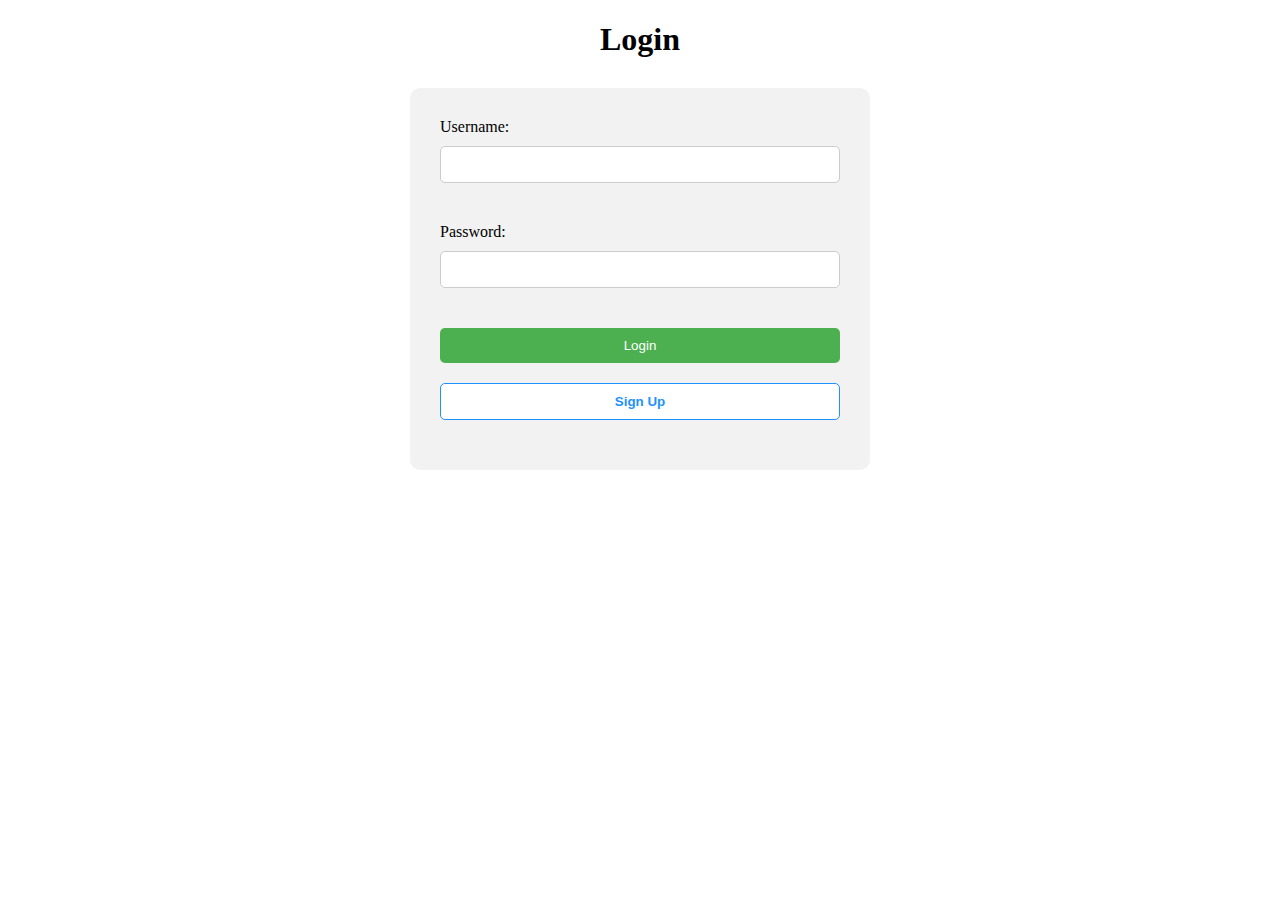
==== src/main/resources/templates/login/login.html @ 144e2303 "html commit" ====
<!DOCTYPE html>
<html>
<head>
    <meta charset="UTF-8">
    <title>Login Page</title>
    <link rel="stylesheet" type="text/css" href="login.css">
</head>
<body>
<h1>Login</h1>
<div class="form-container">
    <form id="login-form">

        <div class="form-group">
            <label for="username">Username:</label>
            <input type="text" id="username" name="username">
        </div>
        <div class="form-group">
            <label for="password">Password:</label>
            <input type="password" id="password" name="password">
        </div>
        <div class="form-group">
            <button type="submit">Login</button>
        </div>
        <div class="form-group">
            <button type="button" id="sign-up-button">Sign Up</button>
        </div>
    </form>
</div>
<script src="login.js"></script>
</body>
</html>
---- src/main/resources/templates/login/login.css ----
.form-container {
  width: 400px;
  margin: 0 auto;
  padding: 30px;
  background-color: #f2f2f2;
  border-radius: 10px;
}

h1 {
  text-align: center;
  margin-bottom: 30px;
}

.form-group {
  margin-bottom: 20px;
  text-align: left;
}

label {
  display: block;
  margin-bottom: 10px;
}

input[type="text"],
input[type="password"] {
  width: 100%;
  padding: 10px;
  margin-bottom: 20px;
  border: 1px solid #ccc;
  border-radius: 5px;
  box-sizing: border-box;
}

button[type="submit"] {
  width: 100%;
  padding: 10px;
  border-radius: 5px;
  background-color: #4CAF50;
  color: #fff;
  border: none;
  cursor: pointer;
}
.form-group button[type="button"] {
  width : 400px;
  background-color: white;
  border: 1px solid dodgerblue;
  color: dodgerblue;
  padding: 10px 20px;
  border-radius: 5px;
  font-weight: bold;
  cursor: pointer;
}
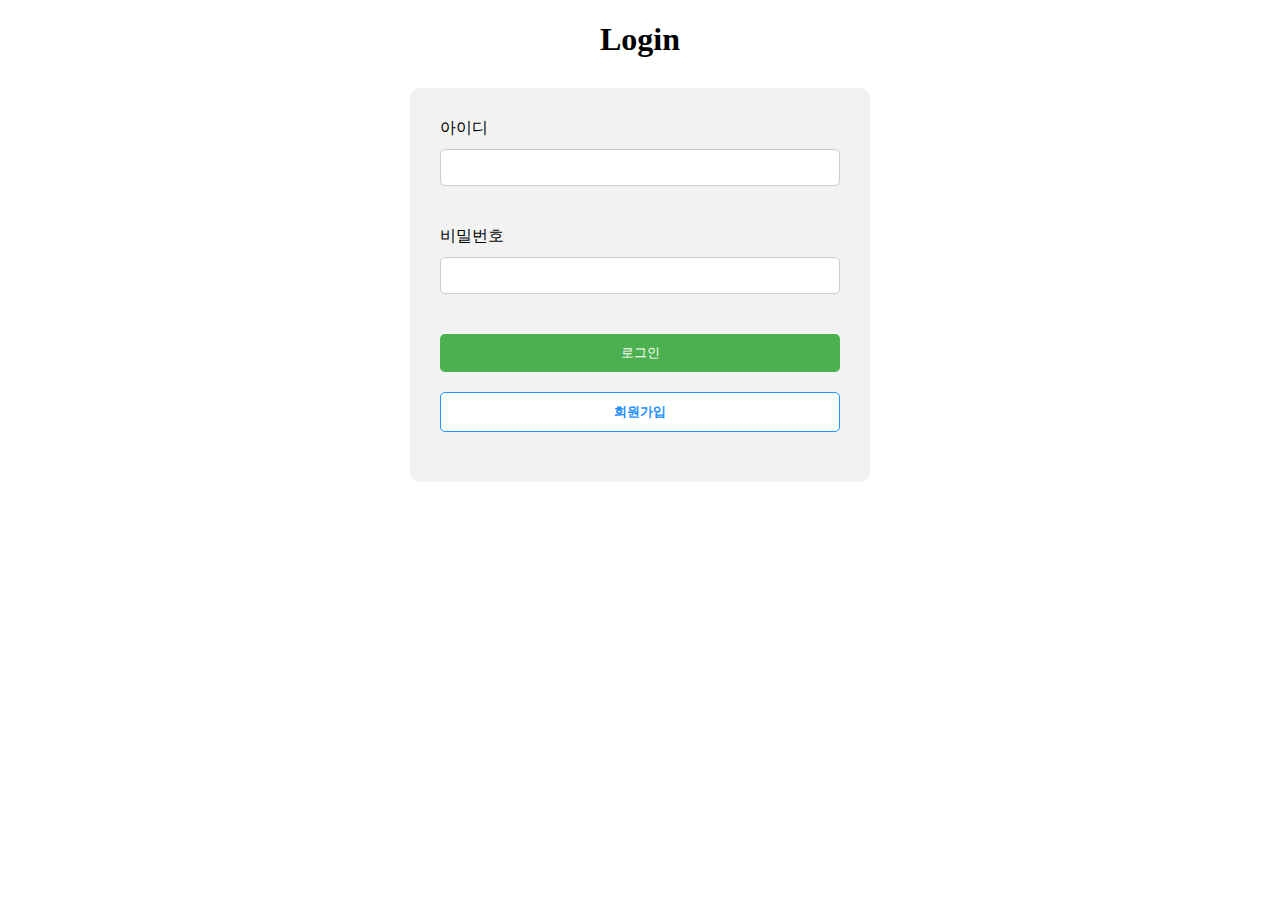
==== commit 8b0f47c9: "html commit" ====
--- a/src/main/resources/templates/login/login.html
+++ b/src/main/resources/templates/login/login.html
@@ -11,18 +11,18 @@
     <form id="login-form">
 
         <div class="form-group">
-            <label for="username">Username:</label>
+            <label for="username">아이디</label>
             <input type="text" id="username" name="username">
         </div>
         <div class="form-group">
-            <label for="password">Password:</label>
+            <label for="password">비밀번호</label>
             <input type="password" id="password" name="password">
         </div>
         <div class="form-group">
-            <button type="submit">Login</button>
+            <button type="submit">로그인</button>
         </div>
         <div class="form-group">
-            <button type="button" id="sign-up-button">Sign Up</button>
+            <button type="button" id="sign-up-button">회원가입</button>
         </div>
     </form>
 </div>
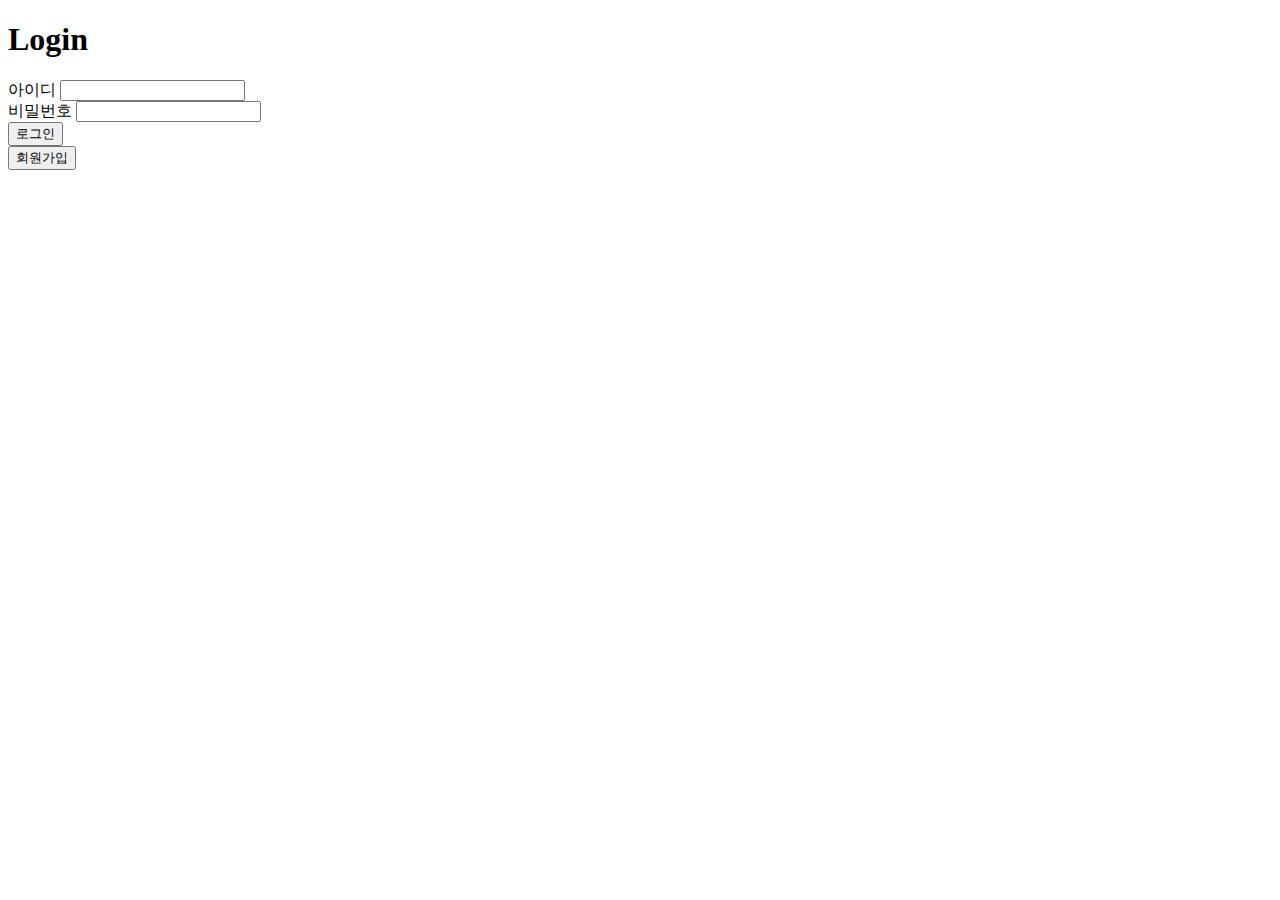
==== commit c4d01848: "회원가입 암호화 완료" ====
--- a/src/main/resources/templates/login/login.html
+++ b/src/main/resources/templates/login/login.html
@@ -1,9 +1,11 @@
 <!DOCTYPE html>
-<html>
+<html xmlns:th="http://www.thymeleaf.org">
 <head>
     <meta charset="UTF-8">
     <title>Login Page</title>
-    <link rel="stylesheet" type="text/css" href="login.css">
+<!--    <link rel="stylesheet" type="text/css" href="../../static/css/login.css">-->
+    <link th:href="@{/css/login.css}" rel="stylesheet" />
+    <script src="https://code.jquery.com/jquery-3.6.0.min.js"></script>
 </head>
 <body>
 <h1>Login</h1>
@@ -11,21 +13,22 @@
     <form id="login-form">
 
         <div class="form-group">
-            <label for="username">아이디</label>
-            <input type="text" id="username" name="username">
+            <label for="email">아이디</label>
+            <input type="text" id="email" name="email" autocomplete="email">
         </div>
         <div class="form-group">
             <label for="password">비밀번호</label>
-            <input type="password" id="password" name="password">
+            <input type="password" id="password" name="password" autocomplete="password">
         </div>
         <div class="form-group">
-            <button type="submit">로그인</button>
+            <button id="submit" type="submit">로그인</button>
         </div>
         <div class="form-group">
-            <button type="button" id="sign-up-button">회원가입</button>
+            <a href="/signup"><button type="button" id="sign-up-button">회원가입</button></a>
         </div>
     </form>
 </div>
-<script src="login.js"></script>
+<script th:src="@{/javascript/login.js}"></script>
+<!--<script src="../../static/login.js"></script>-->
 </body>
 </html>--- a/src/main/resources/static/css/login.css
+++ b/src/main/resources/static/css/login.css
@@ -0,0 +1,52 @@
+.form-container {
+  width: 400px;
+  margin: 0 auto;
+  padding: 30px;
+  background-color: #f2f2f2;
+  border-radius: 10px;
+}
+
+h1 {
+  text-align: center;
+  margin-bottom: 30px;
+}
+
+.form-group {
+  margin-bottom: 20px;
+  text-align: left;
+}
+
+label {
+  display: block;
+  margin-bottom: 10px;
+}
+
+input[type="text"],
+input[type="password"] {
+  width: 100%;
+  padding: 10px;
+  margin-bottom: 20px;
+  border: 1px solid #ccc;
+  border-radius: 5px;
+  box-sizing: border-box;
+}
+
+button[type="submit"] {
+  width: 100%;
+  padding: 10px;
+  border-radius: 5px;
+  background-color: #4CAF50;
+  color: #fff;
+  border: none;
+  cursor: pointer;
+}
+.form-group button[type="button"] {
+  width : 400px;
+  background-color: white;
+  border: 1px solid dodgerblue;
+  color: dodgerblue;
+  padding: 10px 20px;
+  border-radius: 5px;
+  font-weight: bold;
+  cursor: pointer;
+}